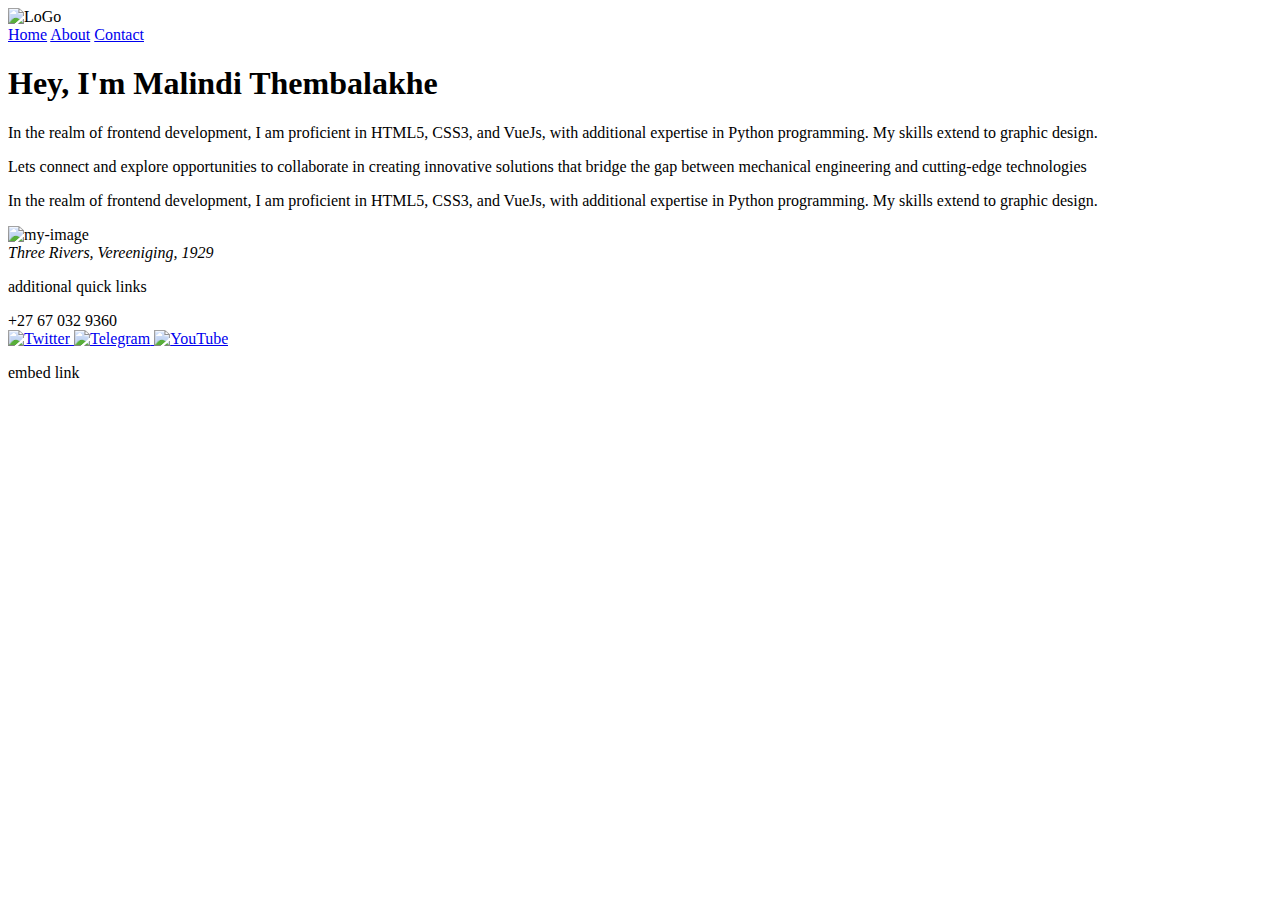
==== index.html @ 8f7deeb9 "Update index.html" ====
<!DOCTYPE html>
<html lang="en">

<head>
  <meta charset="UTF-8">
  <meta name="viewport" content="width=device-width, initial-scale=1.0">
  <link rel="stylesheet" href="assets/styles/main.css">
  <link rel="stylesheet" href="assets/styles/index.css">
  <script src="index.js" defer></script>
  <title>Malindi Portfolio</title>
</head>

<body>
  <header>
    <nav>
      <div class="logo">
        <img src="assets/images/logo.png" alt="LoGo">
      </div>
      <div class="nav-links">
        <a href="index.html">Home</a>
        <a href="about.html">About</a>
        <a href="contact.html">Contact</a>
      </div>
    </nav>
  </header>
  <section>
    <div class="profile-details">
      <h1>Hey, I'm <span id="full-name"></span></h1>
      <div class="bio">
        <p id="intro"></p>
        <p id="middle"></p>
        <p id="last"></p>
      </div>
    </div>
    <div class="profile-image">
      <img src="assets/images/deer.png" alt="my-image">
    </div>
  </section>
  <footer>
    <div>
      <address></address>
      <p>additional quick links</p>
    </div>
    <div id="contact"></div>
    <div>
      <div class="social-btns">
        <a href="https://twitter.com/" target="_blank">
          <img src="assets/images/1.png" alt="Twitter">
        </a>
        <a href="https://telegram.org/" target="_blank">
          <img src="assets/images/3.png" alt="Telegram">
        </a>
        <a href="https://youtube/" target="_blank">
          <img src="assets/images/2.png" alt="YouTube">
        </a>
      </div>
      <div class="embed-link">
        <p>embed link</p>
      </div>
    </div>
    <div class="footnote"></div>
  </footer>

</body>

</html>
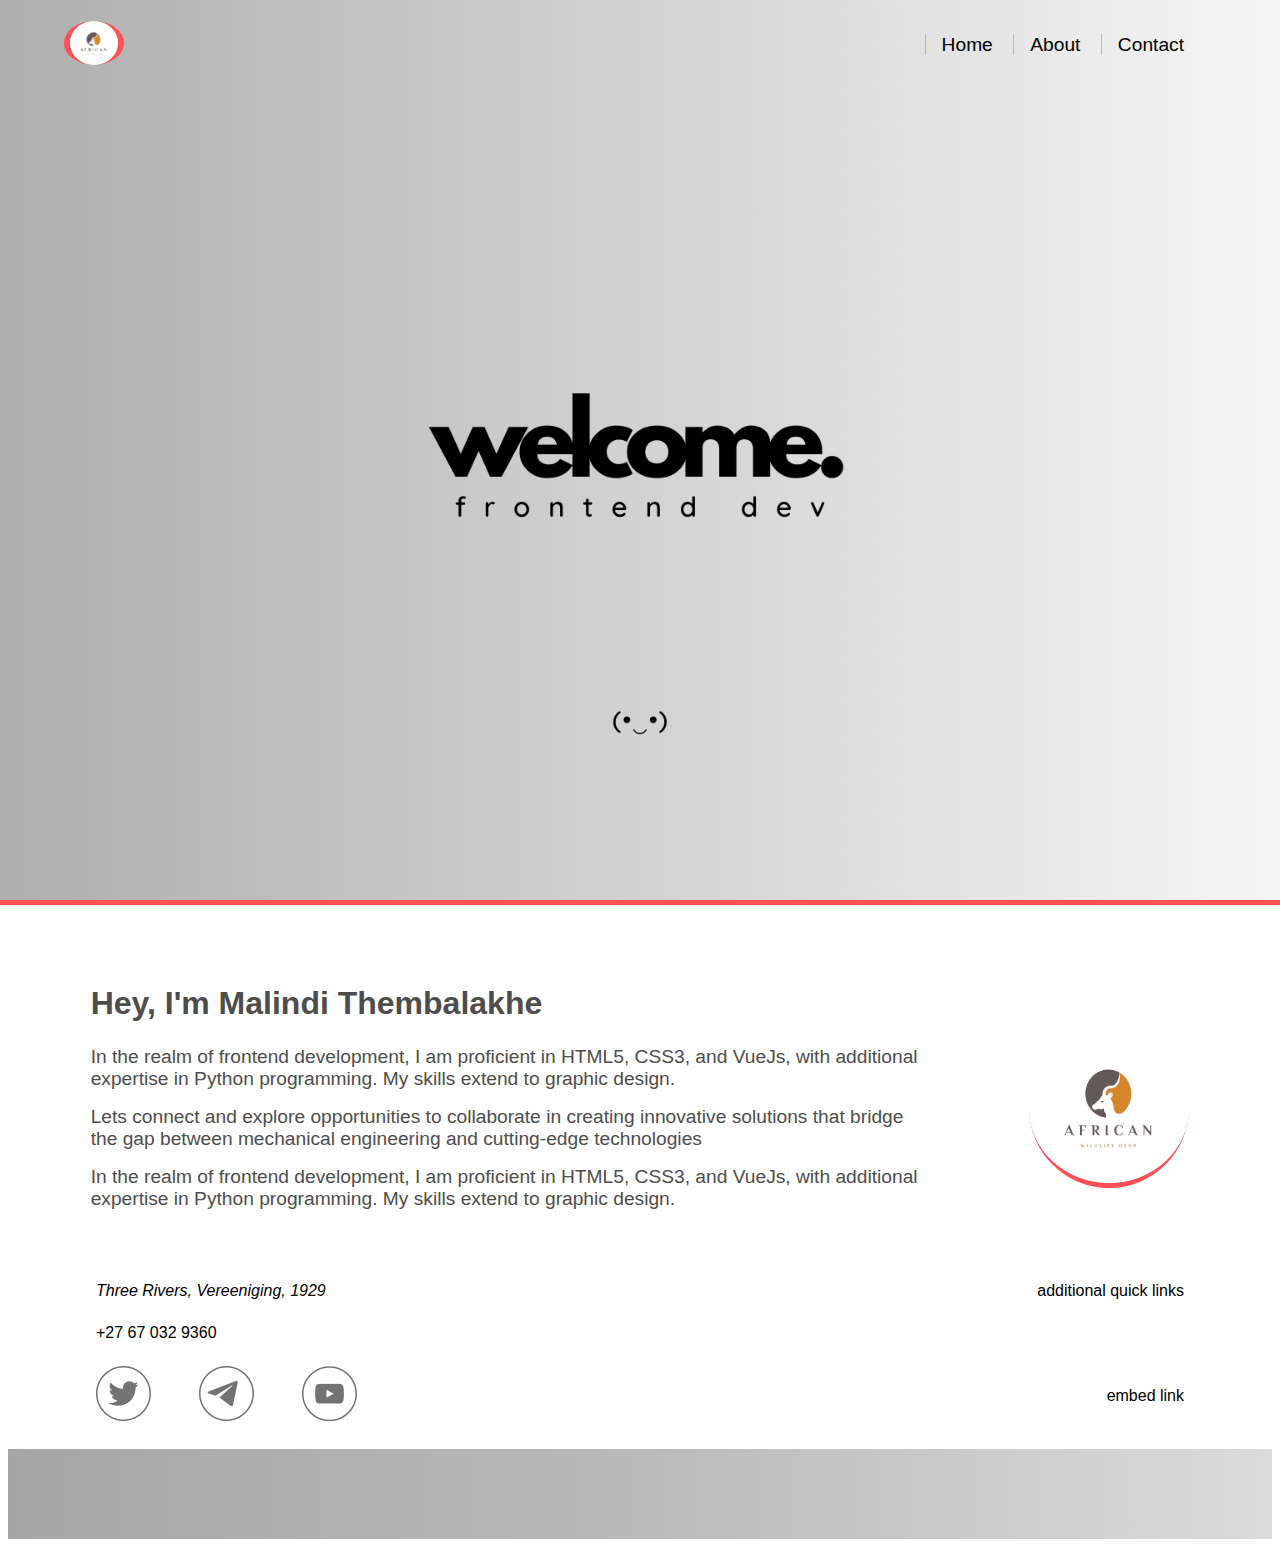
==== commit 56665fbb: "layout images fixed" ====
--- a/index.html
+++ b/index.html
@@ -4,8 +4,8 @@
 <head>
   <meta charset="UTF-8">
   <meta name="viewport" content="width=device-width, initial-scale=1.0">
-  <link rel="stylesheet" href="assets/styles/main.css">
-  <link rel="stylesheet" href="assets/styles/index.css">
+  <link rel="stylesheet" href="public/styles/main.css">
+  <link rel="stylesheet" href="public/styles/index.css">
   <script src="index.js" defer></script>
   <title>Malindi Portfolio</title>
 </head>
@@ -14,7 +14,7 @@
   <header>
     <nav>
       <div class="logo">
-        <img src="assets/images/logo.png" alt="LoGo">
+        <img src="public/images/logo.png" alt="LoGo">
       </div>
       <div class="nav-links">
         <a href="index.html">Home</a>
@@ -33,7 +33,7 @@
       </div>
     </div>
     <div class="profile-image">
-      <img src="assets/images/deer.png" alt="my-image">
+      <img src="public/images/deer.png" alt="my-image">
     </div>
   </section>
   <footer>
@@ -45,13 +45,13 @@
     <div>
       <div class="social-btns">
         <a href="https://twitter.com/" target="_blank">
-          <img src="assets/images/1.png" alt="Twitter">
+          <img src="public/images/1.png" alt="Twitter">
         </a>
         <a href="https://telegram.org/" target="_blank">
-          <img src="assets/images/3.png" alt="Telegram">
+          <img src="public/images/3.png" alt="Telegram">
         </a>
         <a href="https://youtube/" target="_blank">
-          <img src="assets/images/2.png" alt="YouTube">
+          <img src="public/images/2.png" alt="YouTube">
         </a>
       </div>
       <div class="embed-link">
--- a/public/styles/main.css
+++ b/public/styles/main.css
@@ -0,0 +1,63 @@
+* {
+  margin: 0;
+  padding: 0;
+  box-sizing: border-box;
+  font-family: 'Gill Sans', 'Gill Sans MT', Calibri, 'Trebuchet MS', sans-serif;
+}
+
+body {
+  background-size: cover;
+  background-position: center;
+  background-repeat: no-repeat;
+}
+
+nav,
+section,
+.address,
+footer > div,
+.social-btns
+ {
+  display: flex;
+  justify-content: space-evenly;
+  align-items: center;
+  flex-wrap: wrap;
+  gap: 1rem;
+}
+
+nav {
+  justify-content: space-between;
+  height: 10svh;
+  padding-inline: 4rem 5rem;
+
+  .logo img {
+    border-radius: 50%;
+    border-inline: 6px solid #ff5055;
+  }
+
+  a {
+    text-decoration: none;
+    padding: 0rem 1rem;
+    font-size: larger;
+    color: black;
+    border-left: 1px solid #ff50567a;
+  }
+}
+
+footer {
+  display: grid;
+  padding: .5rem;
+  gap: 1.5rem;
+
+  > div {
+    justify-content: space-between;
+    padding-inline: 5.5rem;
+  }
+  .social-btns {
+    gap: 3rem;
+  }
+}
+
+.footnote {
+  height: 10svh;
+  background: linear-gradient(90deg, #a6a6a6, #bbbaba, #dbdbdb);
+}
--- a/public/styles/index.css
+++ b/public/styles/index.css
@@ -0,0 +1,34 @@
+header {
+  height: 100svh;
+  background-image: url('/public/images/welcome.png');
+  background-position: center;
+  background-repeat: no-repeat;
+  background-size: cover;
+}
+
+section {
+  padding-block: 5rem 2.5rem;
+  border-top: 5px solid #ff5055;
+
+  h1 {
+    font-size: xx-large;
+    color: rgb(78, 77, 77);
+  }
+
+  .bio {
+    padding-block: 1rem;
+    max-width: 65svw;
+    font-size: larger;
+    color: rgb(78, 77, 77);
+    p {
+      padding-block: .5rem;
+    }
+  }
+
+  .profile-image img {
+    height: 10rem;
+    width: 10rem;
+    border-radius: 50%;
+    border-bottom: 5px solid #ff5055;
+  }
+}